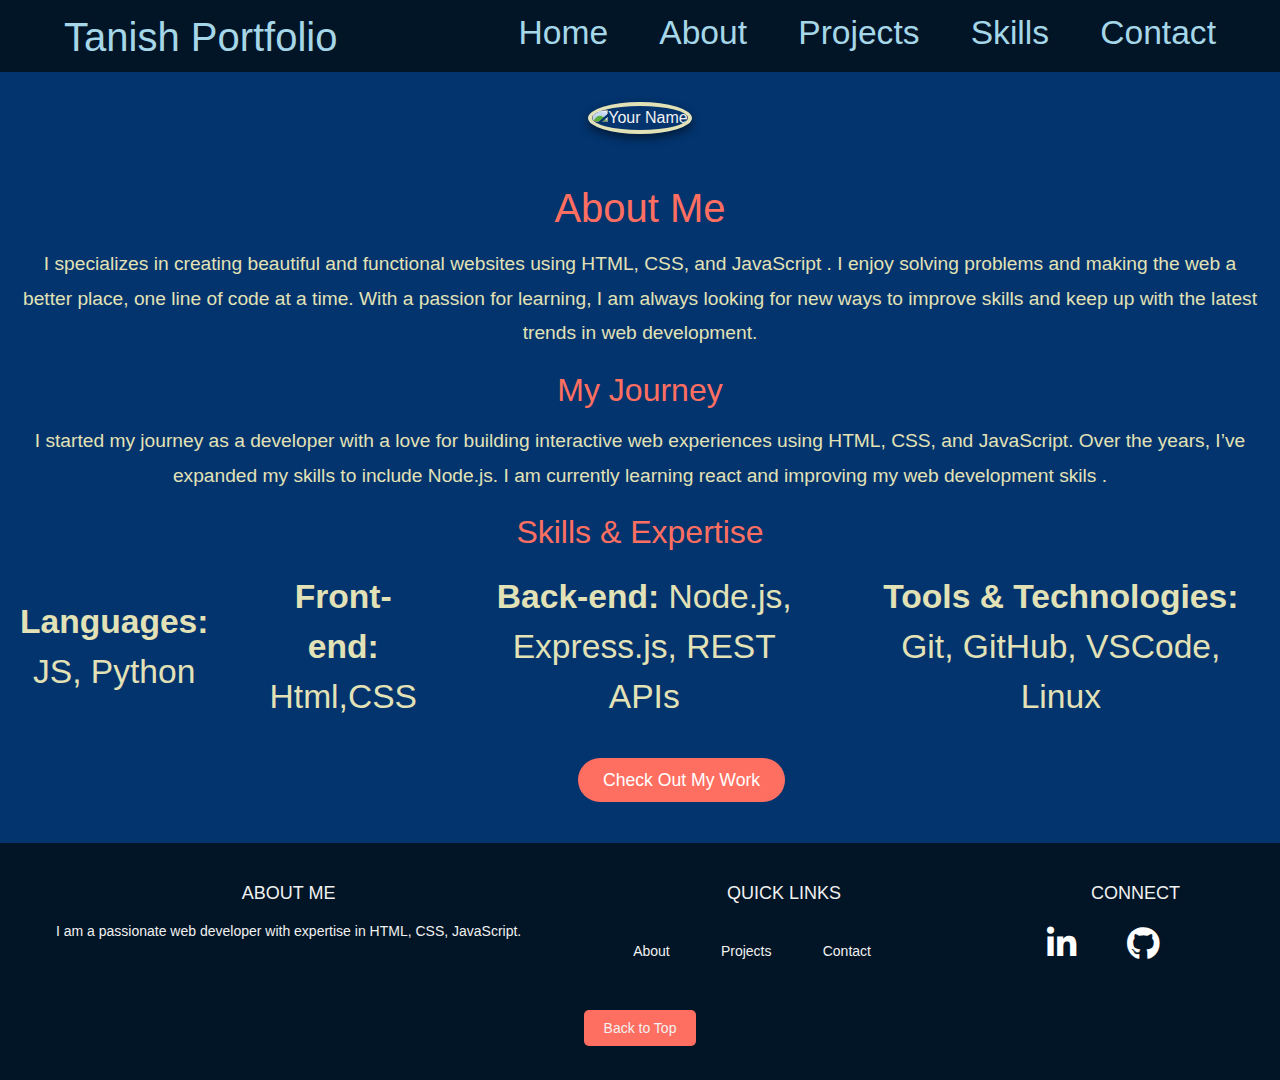
==== about.html @ 5871b560 "Add files via upload" ====
<!DOCTYPE html>
<html lang="en">
<head>
    <meta charset="UTF-8">
    <meta name="viewport" content="width=device-width, initial-scale=1.0">
    <link rel="icon" href="tanish.jpeg" />
    <title>About Tanish Bansal</title>
    <link href="https://cdn.jsdelivr.net/npm/bootstrap@5.3.3/dist/css/bootstrap.min.css" rel="stylesheet"
      integrity="sha384-QWTKZyjpPEjISv5WaRU9OFeRpok6YctnYmDr5pNlyT2bRjXh0JMhjY6hW+ALEwIH" crossorigin="anonymous">
      <link rel="stylesheet" href="https://cdnjs.cloudflare.com/ajax/libs/font-awesome/6.6.0/css/all.min.css">
    <link rel="stylesheet" href="about.css">
</head>
<body>

    <nav class="navbar">
        <div class="heading">
          <h1> <a href="#"> Tanish Portfolio</a> </h1>
        </div>
        <div class="nav-btns">
          <ul>
            <li> <a href="index.html"> Home </a></li>
            <li> <a href="about.html"> About </a></li>
            <li><a href="projects.html">Projects</a></li>
            <li><a href="skills.html">Skills</a></li>
            <li><a href="mailto:tanishbansal189@gmail.com">Contact</a></li>
          </ul>
        </div>
      </nav>
          <div class="about-image">
            <img src="imgs/t.jpg" alt="Your Name">
          </div>
      
          <!-- About Content -->
          <div class="about-content">
            <h2>About Me</h2>
            
            <!-- Short Introduction -->
             <p> I specializes in creating beautiful and functional websites using HTML, CSS, and JavaScript .  I enjoy solving problems and making the web a better place, one line of code at a time. With a passion for learning, I am always looking for new ways to improve skills and keep up with the latest trends in web development.</p>            
            <!-- Core Professional Background -->
            <h3>My Journey</h3>
            <p>
              I started my journey as a developer with a love for building interactive web experiences using HTML, CSS, and JavaScript. Over the years, I’ve expanded my skills to include  Node.js. I am currently learning react and improving my web development skils . 
            </p>
            
            <!-- Skill Highlights -->
            <h3>Skills & Expertise</h3>
            <ul class="skills-list">
              <li><strong>Languages:</strong> JS, Python</li>
              <li><strong>Front-end:</strong> Html,CSS</li>
              <li><strong>Back-end:</strong> Node.js, Express.js, REST APIs</li>
              <li><strong>Tools & Technologies:</strong> Git, GitHub, VSCode, Linux</li>
            </ul>
      
            <!-- Call-to-action -->
             <br/>
            <a href="projects.html" class="cta-button">Check Out My Work</a>
          </div>
        </div>

        <footer class="footer">
          <div class="footer-container">
            <div class="footer-about">
              <h3>About Me</h3>
              <p>I am a passionate web developer with expertise in HTML, CSS, JavaScript.</p>
            </div>
        
            <div class="footer-links">
              <h3>Quick Links</h3>
              <ul>
                <li><a href="about.html">About</a></li>
                <li><a href="projects.html">Projects</a></li>
                <li><a href="contact.html">Contact</a></li>
              </ul>
            </div>
        
            <div class="footer-social">
              <h3>Connect</h3>
              <ul>
                <a href="https://www.linkedin.com/in/tanish-bansal-0150012b0/" style="color: white;" target="_blank"><i class="fa-brands fa-linkedin-in"></i>  </a>
                <a href="https://github.com/TanishBansal189" style="color: white;" target="_blank"><i class="fa-brands fa-github"></i> </a> 
            </div>
          </div>
          <!-- Back to Top Button -->
          <div id="back-to-top">
            <a href="#top">Back to Top</a>
          </div>
        </footer>
        
      <script type="module" src="script.js"></script>
        <script src="https://cdn.jsdelivr.net/npm/bootstrap@5.3.3/dist/js/bootstrap.bundle.min.js"
          integrity="sha384-YvpcrYf0tY3lHB60NNkmXc5s9fDVZLESaAA55NDzOxhy9GkcIdslK1eN7N6jIeHz"
          crossorigin="anonymous"></script>
      </body>
      
      </html>
</body>
</html>
---- about.css ----
:root {
    --darker: #021526;
    --dark: #03346E;
    --normal: #A5D7E8;
    --light: #E2E2B6;
    --accent: #ff6f61; /* Added accent color for buttons and highlights */
}

* {
    margin: 0;
    padding: 0;
    font-family: Arial, Helvetica, sans-serif;
    text-align: center;
}

body {
    background-color: var(--dark);
    font-family: 'Open Sans', sans-serif;
    color: #f2f2f2;
}

/* Navbar */
.navbar {
    display: flex;
    justify-content: space-between;
    background-color: var(--darker);
    align-items: center;
    height: 4.5rem;
}

.heading {
    color: aqua;
    margin-left: 5vw;
    font-size: 1.5rem;
}

ul {
    display: flex;
    gap: 4vw;
    font-size: 2.1rem;
    align-items: center;
    margin-right: 5vw;
}

li {
    list-style: none;
}

.navbar a {
    color: var(--normal);
    text-decoration: none;
}

.navbar a:hover {
    color: aqua;
}

/* Main About Section */
.about-container {
    display: flex;
    align-items: center;
    flex-wrap: wrap;
    gap: 30px;
    padding: 60px 0;
    margin: 0 5vw;
}

.about-image {
    flex: 1;
    text-align: center;
}

.about-image img {
    margin: 30px;
    width: 200px;
    height: 200px;
    border-radius: 50%;
    object-fit: cover;
    border: 4px solid var(--light);
    box-shadow: 0px 4px 10px rgba(0,0,0,0.5); /* Added shadow for elegance */
}

.about-content {
    flex: 2;
    text-align: left;
    padding: 20px;
}

.about-content h2 {
    font-size: 2.5rem;
    margin-bottom: 15px;
    color: var(--accent); /* Accent color for headings */
}

.about-content h3 {
    font-size: 2rem;
    margin-bottom: 15px;
    color: var(--accent); /* Accent color for subheadings */
}

.about-content p {
    font-size: 1.2rem;
    line-height: 1.8;
    margin-bottom: 20px;
    color: var(--light);
}

/* Skills Section */
.skills-list {
    display: flex;
    justify-content: space-around;
    list-style: none;
    padding: 0;
    margin: 20px 0;
    color: var(--light);
}

.skills-list div {
    width: 30%;
    padding: 10px;
}

.skills-list div span {
    font-weight: bold;
    color: var(--accent); /* Highlight skills with accent color */
}

/* Call to Action Button */
.cta-button {
    padding: 12px 25px;
    background-color: var(--accent);
    color: #fff;
    border-radius: 50px;
    text-decoration: none;
    font-size: 1.1rem;
    position: relative;
    left: 45% ;
    transition: 0.3s ease-in-out;
}

.cta-button:hover {
    background-color: #ff856f;
    box-shadow: 0px 6px 20px rgba(0, 0, 0, 0.3); /* Hover effect for the button */
}

/* Footer */
.footer a img {
    width: 40px;
    height: 40px;
    margin-right: 10px;
    margin-top: 10px;
}

.footer {
    background-color: var(--darker);
    color: #f1f1f1;
    padding: 40px 0;
    text-align: center;
    margin-top: 30px;
}

.footer-container {
    display: flex;
    justify-content: space-around;
    flex-wrap: wrap;
    margin-bottom: 20px;
}

.footer h3 {
    margin-bottom: 15px;
    font-size: 18px;
    text-transform: uppercase;
}

.footer p {
    font-size: 14px;
    line-height: 1.6;
}

.footer ul {
    list-style: none;
    padding: 0;
}

.footer ul li {
    margin-bottom: 10px;
}

.footer ul li a {
    color: #f1f1f1;
    text-decoration: none;
    font-size: 14px;
}

.footer ul li a:hover {
    color: var(--accent);
}

.footer-bottom {
    border-top: 1px solid #444;
    padding-top: 15px;
}

#back-to-top {
    margin-top: 20px;
}

#back-to-top a {
    color: #f1f1f1;
    text-decoration: none;
    padding: 10px 20px;
    background-color: var(--accent);
    border-radius: 5px;
    font-size: 14px;
}

#back-to-top a:hover {
    background-color: #ff856f;
}
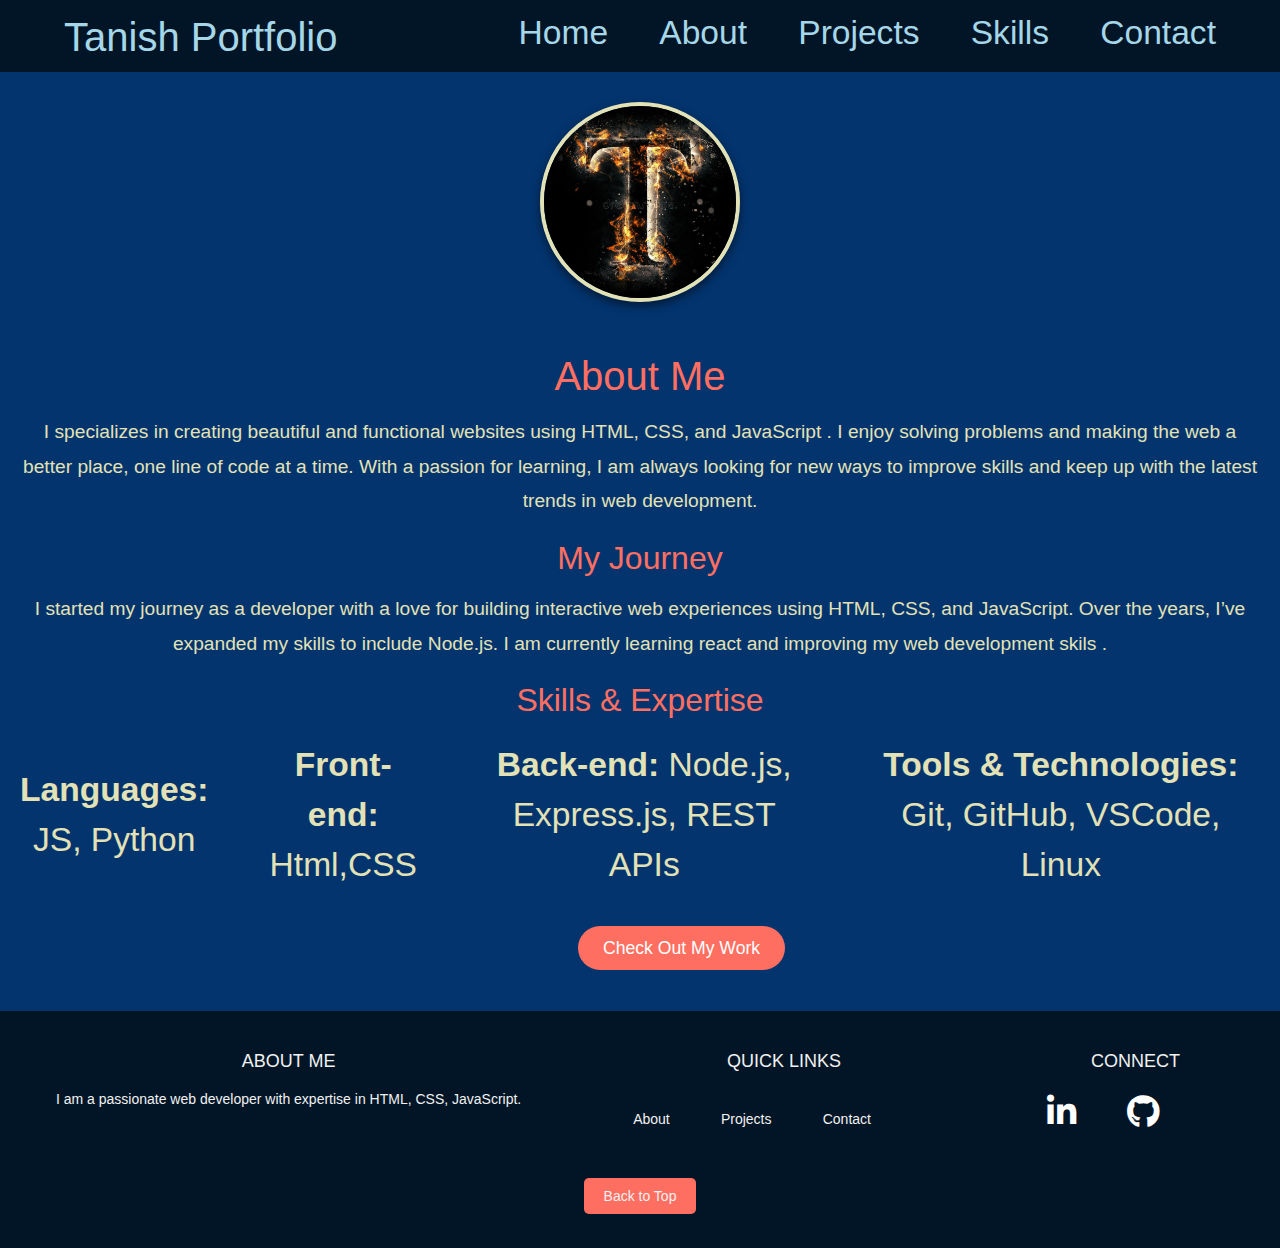
==== commit dca9e587: "Update about.html" ====
--- a/about.html
+++ b/about.html
@@ -27,7 +27,7 @@
         </div>
       </nav>
           <div class="about-image">
-            <img src="imgs/t.jpg" alt="Your Name">
+            <img src="t.jpg" alt="Your Name">
           </div>
       
           <!-- About Content -->
@@ -94,4 +94,4 @@
       
       </html>
 </body>
-</html>+</html>
